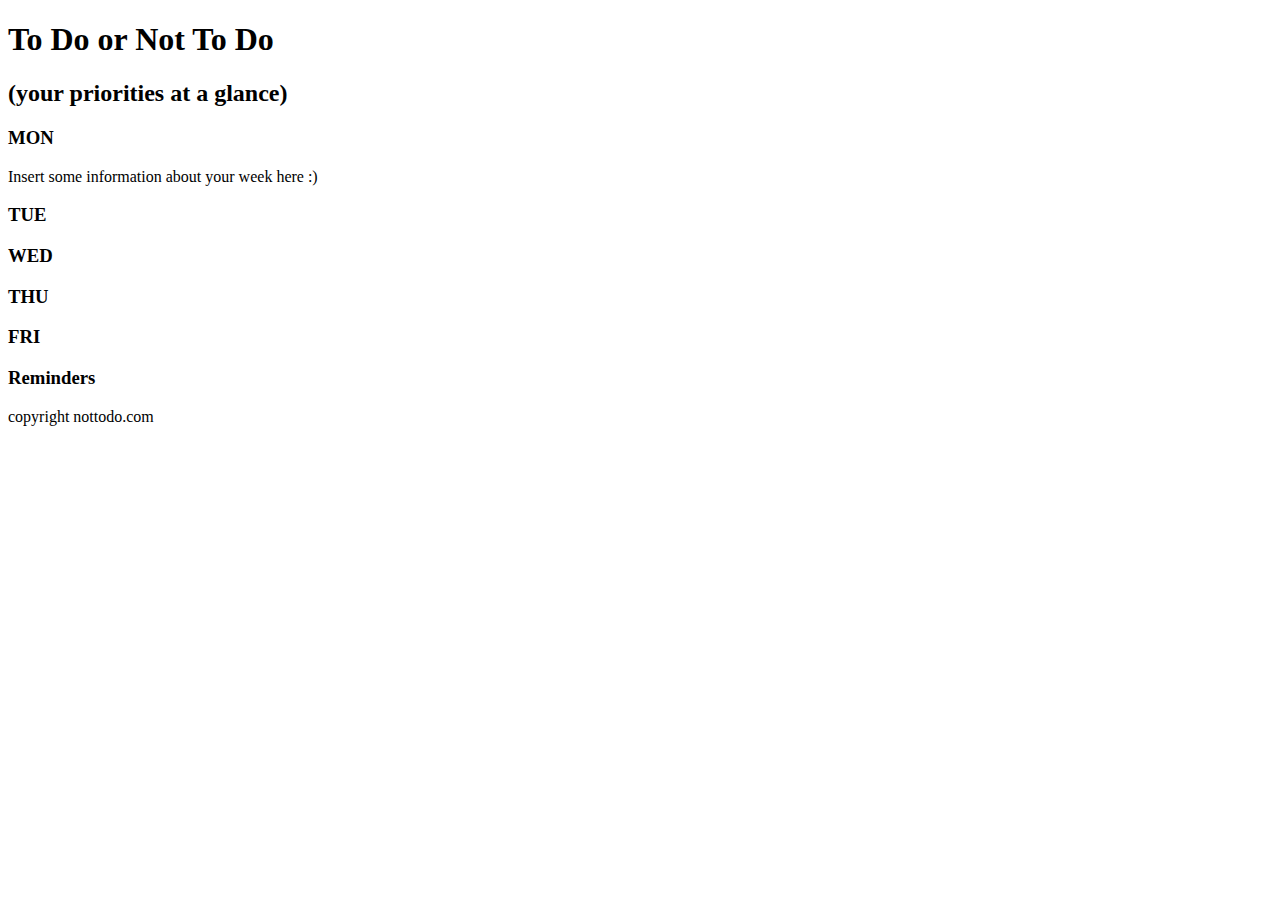
==== proyectos/todolist/index.html @ 829b3bb4 "other" ====
<!DOCTYPE html>
<html>

<head>
  <title>To Do App</title>
  <!-- <link rel="stylesheet" href="style.css" type="text/css"> -->
  <link href="https://fonts.googleapis.com/css?family=Quicksand" rel="stylesheet">
  <link href="https://fonts.googleapis.com/css?family=Rock+Salt" rel="stylesheet">
</head>
<body>

  <!-- Header -->

  <div id="header">
    <h1>To Do or Not To Do</h1>
    <h2 class="tagline">(your priorities at a glance)</h2>
  </div>

  <!-- App Container -->

  <div class="container">

    <!-- To Do Section -->

    <div class="week">
      <div class="row secondary-background">
        <div class="day square"><h3>MON</h3></div>
        <div class="task square">
          <p> Insert some information about your week here :) </p>
        </div>
        <div class="task square"></div>
        <div class="task square"></div>
      </div>
      <div class="row">
        <div class="day square"><h3>TUE</h3></div>
        <div class="task square"></div>
        <div class="task square"></div>
        <div class="task square"></div>
      </div>
      <div class="row secondary-background">
        <div class="day square"><h3>WED</h3></div>
        <div class="task square"></div>
        <div class="task square"></div>
        <div class="task square"></div>
      </div>
      <div class="row">
        <div class="day square"><h3>THU</h3></div>
        <div class="task square"></div>
        <div class="task square"></div>
        <div class="task square"></div>
      </div>
      <div class="row secondary-background">
        <div class="day square"><h3>FRI</h3></div>
        <div class="task square"></div>
        <div class="task square"></div>
        <div class="task square"></div>
      </div>
    </div>

    <!-- Reminders Section -->

    <div class="reminders">
      <h3>Reminders</h3>
    </div>
  </div>

  <!-- Footer -->

  <footer>
    <span class="tagline">copyright nottodo.com</span>
  </footer>
</body>
</html>
---- proyectos/todolist/style.css ----
/* Universal Styles */

body {
  margin: 0px;
  background-color: WhiteSmoke;
  font-family: 'Rock Salt', cursive;
  text-align: center;
}

.secondary-background {
  background-color: Snow;
}

.tagline {
  font-family: 'Quicksand', sans-serif;
  color: LightSlateGrey;
  line-height: 125px;
}

/* Header */

h1 {
  margin: 0;
  background-color: SkyBlue;
  line-height: 100px;
  color: Khaki;
}

h2 {
  margin: 10px;
}

/* App Container */

.container {
  display: flex;
  border: 2px solid Snow;
}

/* To Do Section */

.week {
  display: inline-flex;
  flex-grow: 3;
  flex-direction: column;
}

.row {
  min-height: 200px;
  display: flex;
  flex-wrap: wrap;
  justify-content: space-around;
  align-items: center;
}

.square {
  display: flex;
  width: 125px;
  height: 125px;
  padding: 10px;
  justify-content: center;
  align-items: center;
}

.day.square {
  background-color: SkyBlue;
  border: 1px solid white;
}

.task.square {
  background-color: Khaki;
  border: 1px solid white;
}

.task p {
  font-family: 'Quicksand', sans-serif;
  font-weight: 700;
  font-size: 12px;
}

/* Reminders */

.reminders {
  display: inline-flex;
  flex-grow: 2;
  background-color: Khaki;
}

.reminders h3 {
  width: 100%;
  margin: 10px;
  color: black;
  line-height: 90px;
  font-size: 24px;
}

/* Footer */

footer {
  font-size: 24px;
}
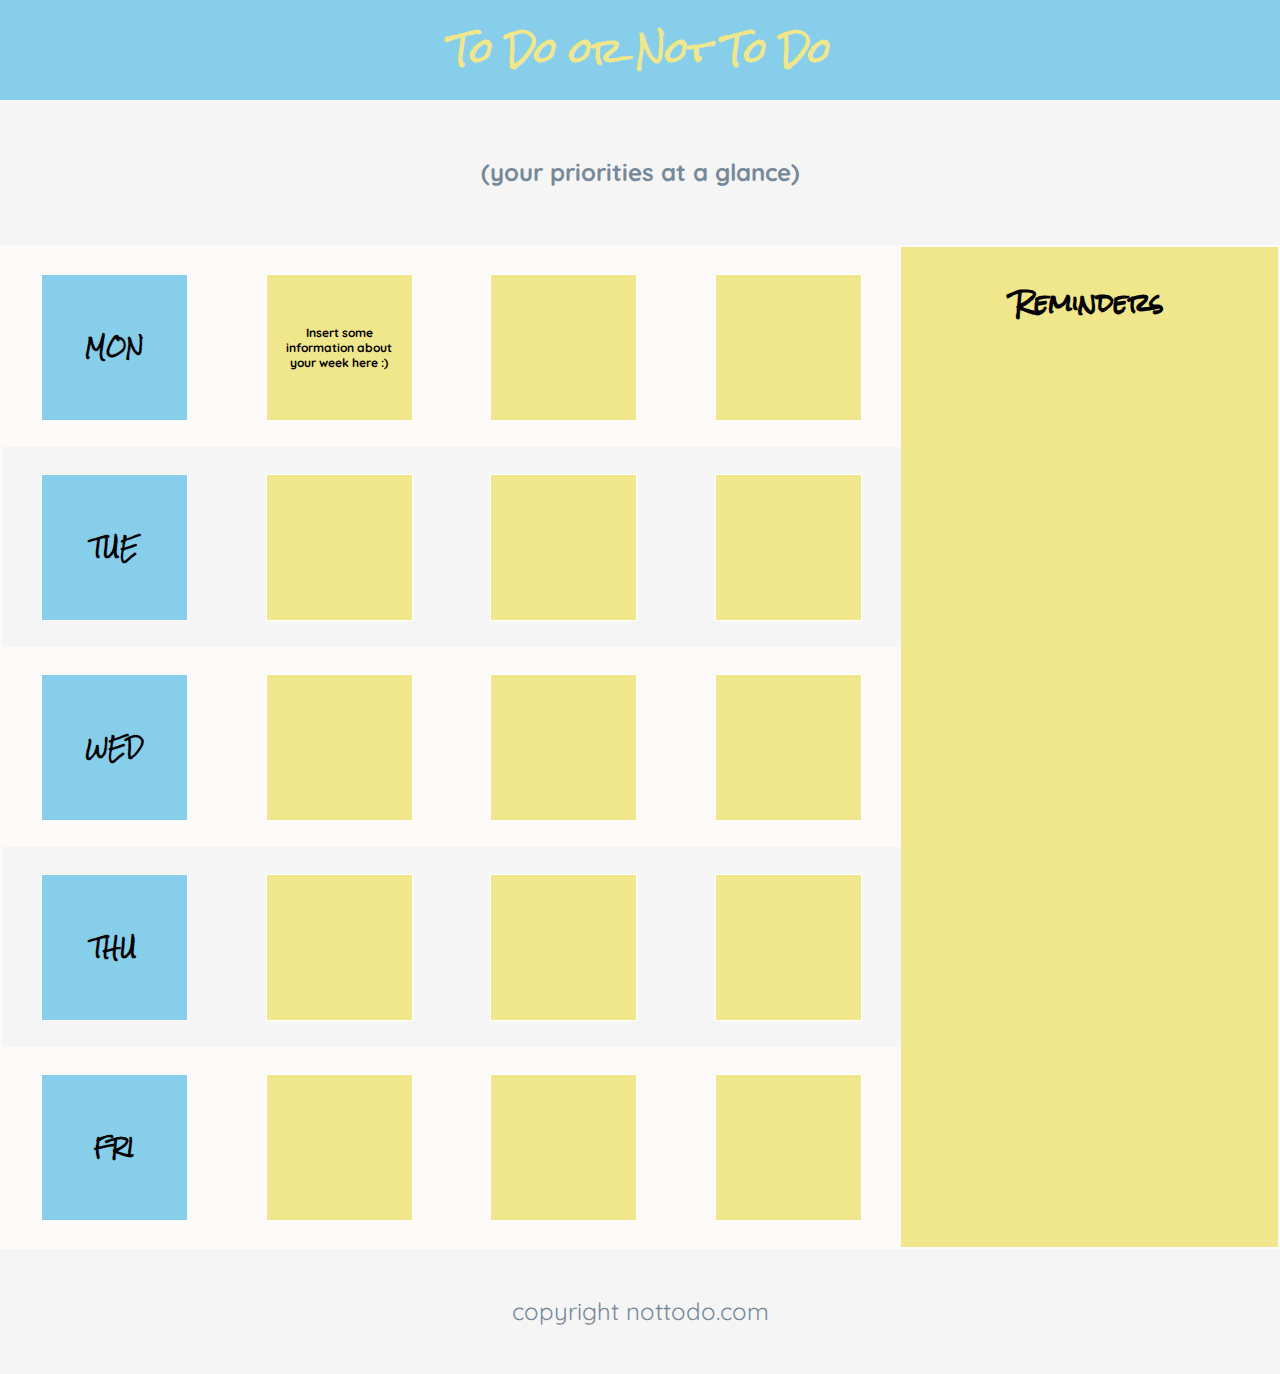
==== commit 27478fe1: "proyectos" ====
--- a/proyectos/todolist/index.html
+++ b/proyectos/todolist/index.html
@@ -3,7 +3,7 @@
 
 <head>
   <title>To Do App</title>
-  <!-- <link rel="stylesheet" href="style.css" type="text/css"> -->
+  <link rel="stylesheet" href="style.css" type="text/css">
   <link href="https://fonts.googleapis.com/css?family=Quicksand" rel="stylesheet">
   <link href="https://fonts.googleapis.com/css?family=Rock+Salt" rel="stylesheet">
 </head>
